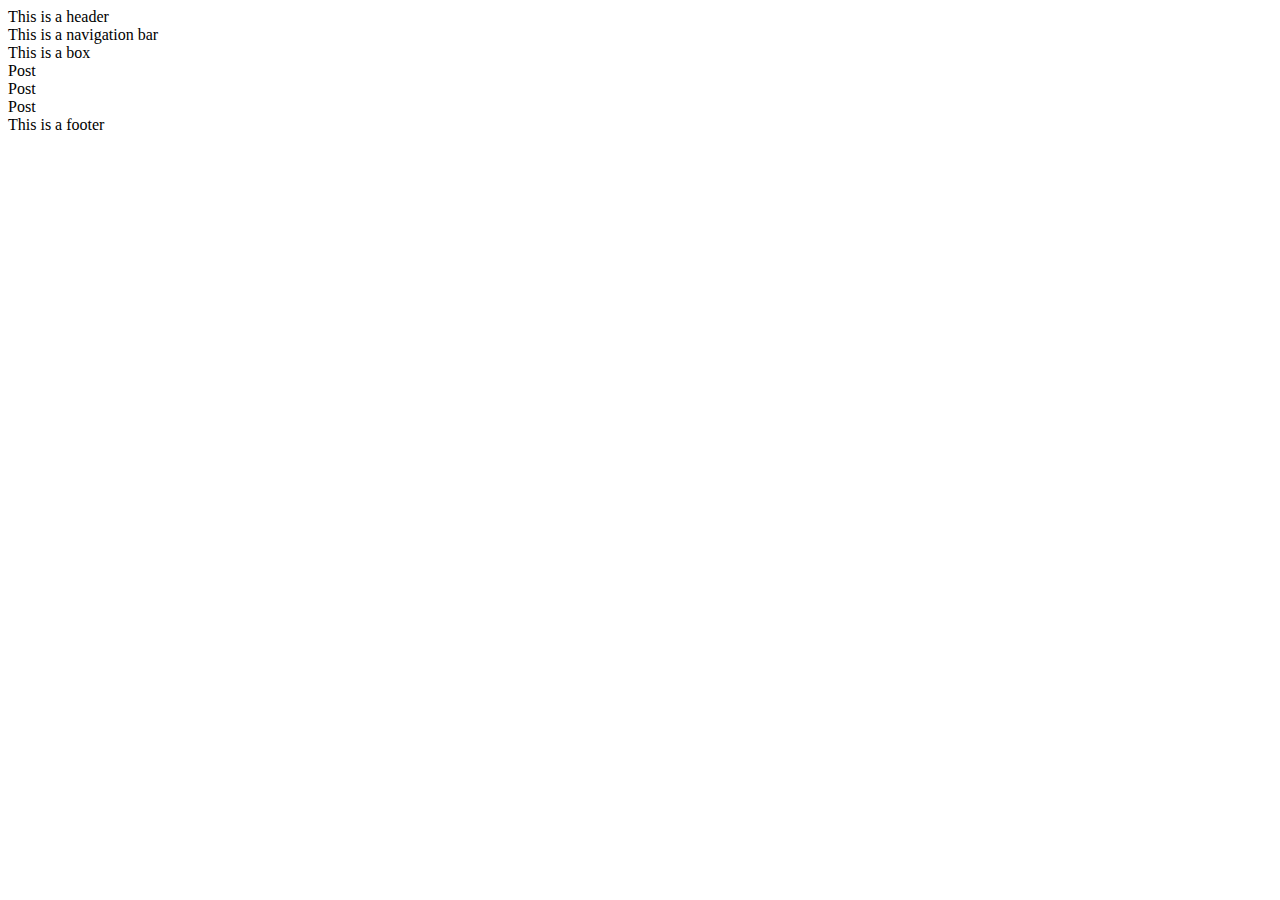
==== index.html @ 7a734e62 "Add files via upload" ====
<body>
  <div id= "header"> This is a header </div>
   <div id= "sidebar"> This is a navigation bar </div>
  <div id= "content">
    <a>This is a box</a>
    <div class="post"> Post </div>
    <div class="post"> Post </div>
    <div class="post"> Post </div>
  </div>
  <div id= "footer"> This is a footer </div> 
 
</body>
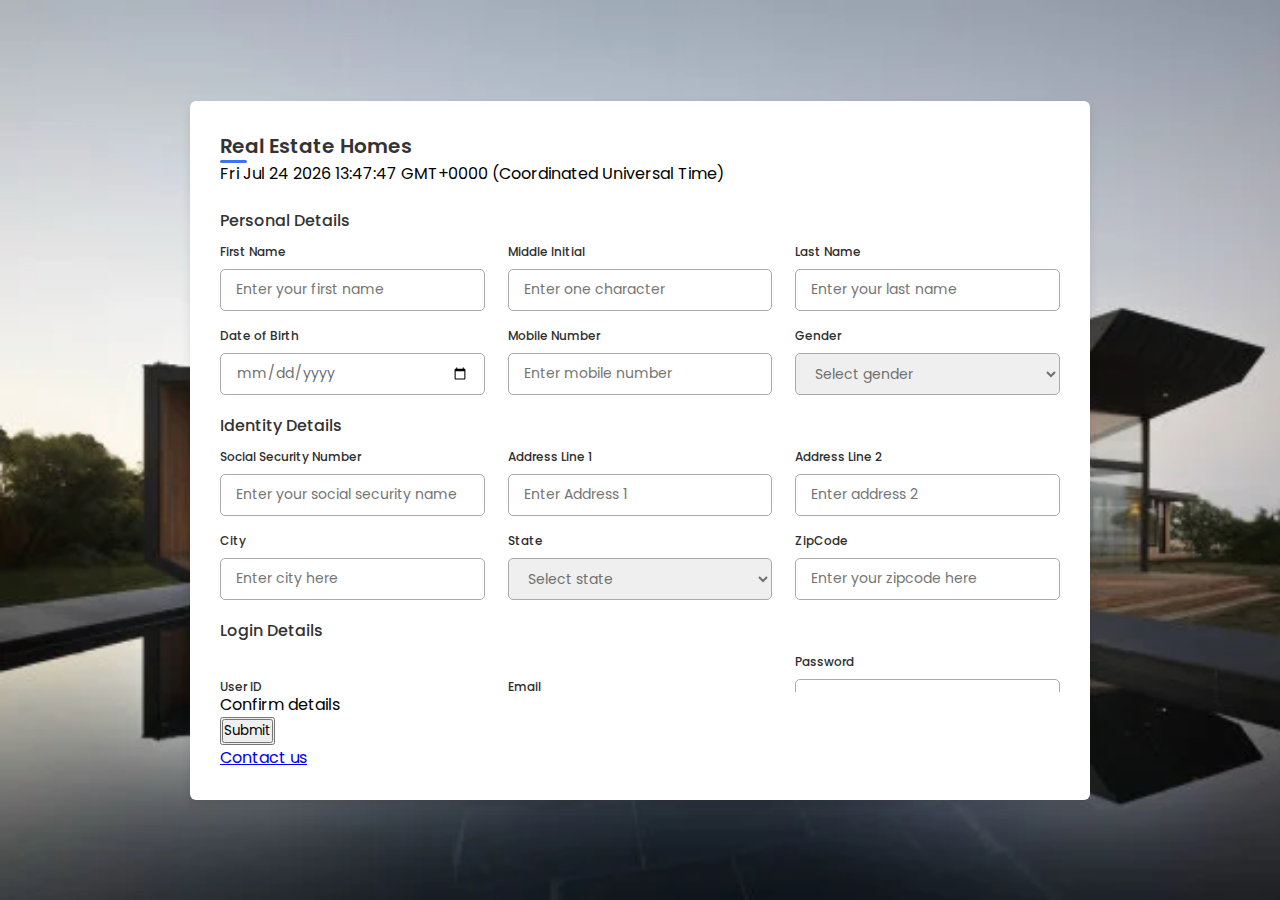
==== commit 46e2c291: "Add files via upload" ====
--- a/index.html
+++ b/index.html
@@ -1,12 +1,378 @@
-<body>
-  <div id= "header"> This is a header </div>
-   <div id= "sidebar"> This is a navigation bar </div>
-  <div id= "content">
-    <a>This is a box</a>
-    <div class="post"> Post </div>
-    <div class="post"> Post </div>
-    <div class="post"> Post </div>
-  </div>
-  <div id= "footer"> This is a footer </div> 
- 
-</body>
+<!DOCTYPE html>
+<html lang="en">
+<head>
+    <meta charset="UTF-8">
+    <meta http-equiv="X-UA-Compatible" content="IE=edge">
+    <meta name="viewport" content="width=device-width, initial-scale=1.0">
+    
+    <link rel="stylesheet" href="style.css">
+    <link rel="stylesheet" href="https://unicons.iconscout.com/release/v4.0.0/css/line.css">
+    <script src="script.js"></script>
+    
+    
+
+    <title>Real Estate Company</title>
+</head>
+<body>
+    <div class="container">
+        <header>Real Estate Homes
+        </header>
+        <div id="current_date"></p>
+            <script>
+            document.getElementById("current_date").innerHTML = Date();
+            </script>
+            <script>  
+                function verifyPassword() {  
+                  var pw = document.getElementById("pswd").value;  
+                  //check empty password field  
+                  if(pw == "") {  
+                     document.getElementById("message").innerHTML = "**Fill the password please!";  
+                     return false;  
+                  }  
+                   
+                 //minimum password length validation  
+                  if(pw.length < 8) {  
+                     document.getElementById("message").innerHTML = "**Password length must be atleast 8 characters";  
+                     return false;  
+                  }  
+                  
+                //maximum length of password validation  
+                  if(pw.length > 20) {  
+                     document.getElementById("message").innerHTML = "**Password length must not exceed 15 characters";  
+                     return false;  
+                  } else {  
+                     alert("Password is correct");  
+                  }  
+                }  
+                
+            </script> 
+            <script>
+                function matchPassword() {  
+                    var pw1 = document.getElementById("pswd1");  
+                    var pw2 = document.getElementById("pswd2");  
+                    if(pw1 != pw2)  
+                    {   
+                    alert("Passwords did not match");  
+                    } else {  
+                    alert("Password created successfully");  
+                    }  
+                }  
+            </script>
+            <script>
+                    function getVals(){
+                // Get slider values
+                let parent = this.parentNode;
+                let slides = parent.getElementsByTagName("input");
+                let slide1 = parseFloat( slides[0].value );
+                let slide2 = parseFloat( slides[1].value );
+                // Neither slider will clip the other, so make sure we determine which is larger
+                if( slide1 > slide2 ){ let tmp = slide2; slide2 = slide1; slide1 = tmp; }
+
+                let displayElement = parent.getElementsByClassName("rangeValues")[0];
+                //innerHTML property allows Javascript code to manipulate a website being displayed
+                    displayElement.innerHTML = "$" + slide1 + " - $" + slide2;
+                }
+
+                window.onload = function(){
+                // Initialize Sliders
+                let sliderSections = document.getElementsByClassName("range-slider");
+                    for( let x = 0; x < sliderSections.length; x++ ){
+                    let sliders = sliderSections[x].getElementsByTagName("input");
+                    for( let y = 0; y < sliders.length; y++ ){
+                        if( sliders[y].type ==="range" ){
+                    //oninput attribute fires when the value of an <input> element is changed
+                        sliders[y].oninput = getVals;
+                        // Manually trigger event first time to display values
+                        sliders[y].oninput();
+                        }
+                    }
+                    }
+                }
+            </script>
+            <script>
+                function validation(){
+                    var formValue = document.getElementById("form first").value;
+                    confirm_details.innerHTML = formValue;
+
+                }
+                
+        
+            </script>
+            <script>
+                function confirmStage() {
+                var firstName = document.forms.RegForm.firstName.value;
+                var MiddleInitial = document.forms.RegForm.MiddleInitial.value;
+                var lastName = document.forms.RegForm.lastName.value;
+                var DOB = document.forms.RegForm.DOB.value;
+                var mobile = document.forms.RegForm.no.value;
+                var gender = document.forms.RegForm.gender.value;
+                var secno = document.forms.RegForm.secno.value;
+                var add1 = document.forms.RegForm.add1.value;
+                var add2 = document.forms.RegForm.add2.value;
+                var city = document.forms.RegForm.city.value;
+                var state = document.forms.RegForm.state.value;
+                var zip = document.forms.RegForm.zip.value;
+                var user = document.forms.RegForm.user.value;
+                var email = document.forms.RegForm.email.value;
+                var password = document.forms.RegForm.password.value;
+                var yes = document.forms.RegForm.yes.value;
+                var no = document.forms.RegForm.no.value;
+                var text = document.forms.RegForm.text.value;
+                var pool = document.forms.RegForm.pool.value;
+                var garage = document.forms.RegForm.garage.value;
+                var openFloor = document.forms.RegForm.openFloor.value;
+                var office = document.forms.RegForm.office.value;
+                var basement = document.forms.RegForm.basement.value;
+                var minpricerange = document.forms.RegForm.min.value;
+                var maxpricerange = document.forms.RegForm.max.value;
+
+                
+
+                }
+                
+            </script>
+            
+        <form action="#" name="RegForm"  method="post">
+            <div class="form first">
+                <div class="details personal">
+                    <span class="title">Personal Details</span>
+
+                    <div class="fields">
+                        <div class="input-field">
+                            <label>First Name</label>
+                            <input type="text" name="firstName" placeholder="Enter your first name" maxlength="30" required>
+                        </div>
+
+                        <div class="input-field">
+                            <label>Middle Initial</label>
+                            <input type="text" name = "MiddleInit" placeholder="Enter one character" maxlength="1" pattern="[a-zA-Z]*">
+                            
+                        </div>
+
+                        <div class="input-field">
+                            <label>Last Name</label>
+                            <input type="text" name = "lastName" placeholder="Enter your last name"  maxlength="30" required>
+                        </div>
+
+                        <div class="input-field">
+                            <label>Date of Birth</label>
+                            <input type="date"  name="DOB" placeholder="Enter birth date" required>
+                        </div>
+
+                        <div class="input-field">
+                            <label>Mobile Number</label>
+                            <input type="text" name="no" placeholder="Enter mobile number" maxlength="10" required>
+                        </div>
+
+                        <div class="input-field" name="gender">
+                            <label>Gender</label>
+                            <select required>
+                                <option disabled selected>Select gender</option>
+                                <option>Male</option>
+                                <option>Female</option>
+                                <option>Others</option>
+                            </select>
+                        </div>
+                    </div>
+                </div>
+
+                <div class="details ID">
+                    <span class="title">Identity Details</span>
+
+                    <div class="fields">
+                        <div class="input-field">
+                            <label>Social Security Number</label>
+                            <input type="text" name="secno" placeholder="Enter your social security name" minlength="9" maxlength="9" required>
+                        </div>
+
+                        <div class="input-field">
+                            <label>Address Line 1</label>
+                            <input type="text" name="add1" placeholder="Enter Address 1" minlength="2" maxlength="30" required>
+                        </div>
+
+                        <div class="input-field">
+                            <label>Address Line 2</label>
+                            <input type="text" name="add2" placeholder="Enter address 2" minlength="2" maxlength="30" required>
+                        </div>
+
+                        <div class="input-field">
+                            <label>City</label>
+                            <input type="text" name="city" placeholder="Enter city here" minlength="2" maxlength="30" required>
+                        </div>
+
+                        <div class="input-field" name="state">
+                            <label>State</label>
+                            <select required>
+                                <option disabled selected>Select state</option>
+                                <option value="AL">Alabama</option>
+                                <option value="AK">Alaska</option>
+                                <option value="AZ">Arizona</option>
+                                <option value="AR">Arkansas</option>
+                                <option value="CA">California</option>
+                                <option value="CO">Colorado</option>
+                                <option value="CT">Connecticut</option>
+                                <option value="DE">Delaware</option>
+                                <option value="DC">Dist of Columbia</option>
+                                <option value="FL">Florida</option>
+                                <option value="GA">Georgia</option>
+                                <option value="HI">Hawaii</option>
+                                <option value="ID">Idaho</option>
+                                <option value="IL">Illinois</option>
+                                <option value="IN">Indiana</option>
+                                <option value="IA">Iowa</option>
+                                <option value="KS">Kansas</option>
+                                <option value="KY">Kentucky</option>
+                                <option value="LA">Louisiana</option>
+                                <option value="ME">Maine</option>
+                                <option value="MD">Maryland</option>
+                                <option value="MA">Massachusetts</option>
+                                <option value="MI">Michigan</option>
+                                <option value="MN">Minnesota</option>
+                                <option value="MS">Mississippi</option>
+                                <option value="MO">Missouri</option>
+                                <option value="MT">Montana</option>
+                                <option value="NE">Nebraska</option>
+                                <option value="NV">Nevada</option>
+                                <option value="NH">New Hampshire</option>
+                                <option value="NJ">New Jersey</option>
+                                <option value="NM">New Mexico</option>
+                                <option value="NY">New York</option>
+                                <option value="NC">North Carolina</option>
+                                <option value="ND">North Dakota</option>
+                                <option value="OH">Ohio</option>
+                                <option value="OK">Oklahoma</option>
+                                <option value="OR">Oregon</option>
+                                <option value="PA">Pennsylvania</option>
+                                <option value="PR">Puerto Rico</option>
+                                <option value="RI">Rhode Island</option>
+                                <option value="SC">South Carolina</option>
+                                <option value="SD">South Dakota</option>
+                                <option value="TN">Tennessee</option>
+                                <option value="TX">Texas</option>
+                                <option value="UT">Utah</option>
+                                <option value="VT">Vermont</option>
+                                <option value="VA">Virginia</option>
+                                <option value="WA">Washington</option>
+                                <option value="DC">Washington DC</option>
+                                <option value="WV">West Virginia</option>
+                                <option value="WI">Wisconsin</option>
+                                <option value="WY">Wyoming</option>
+                                
+                            </select>
+                        </div>
+
+                        <div class="input-field" >
+                            <label>ZipCode</label>
+                            <input type="text" name="zip" placeholder="Enter your zipcode here" minlength="5" maxlength="5" required>
+                        </div>
+                    </div>
+                </div>
+                <div class="Details Login">
+                    <span class="title">Login Details</span>
+                    <div class="fields">
+                        <div class="input-field">
+                            <label>User ID</label>
+                            <input type="text" name="user" placeholder="Enter your desired user name" pattern="^[A-Za-z_-][A-Za-z0-9_-]*$" minlength="5" maxlength="20" pattern="(.|\s)*\S(.|\s)*" required>
+                        </div>
+                        <div class="input-field">
+                            <label>Email</label>
+                            <input type="email" name="email" placeholder="Enter your email" required>
+                        </div>
+    
+                        <div class="input-field" id="pswd" name="pswd1">
+                            <label>Password</label>
+                            <input type="password" name= "password1" placeholder="Enter your Password"  required>
+                            <span id = "message" style="color:red"> </span> <br><br>  
+                        </div>
+    
+                        <div class="input-field" name="pswd2">
+                            <label>Re-enter Password</label>
+                            <input type="password" name= "password2" placeholder="Confirm your password" required>
+                            <span id = "message" style="color:red"> </span> <br><br>  
+                        </div>
+
+                    </div>
+                </div> 
+                <div class="questionnaire">
+                    <span class="title">Additional Information</span>
+                    <div class="input-field">
+                        <p>Have you ever owned property before:</p>
+                        <label>
+                            <input type="radio" name= "yes" class="text" id="yes" name="ownership" value="yes">Yes</label><br>
+                        <label>
+                            <input type="radio" name="no" class="text" id="no" name="ownership" value="no">No</label><br>
+                        <label>
+                        <input type="radio" class="text" name="other" id="other" name="ownership" value="other"> Joint Ownership</label><br>
+                        <br>
+
+                        <p> Check your preferences: </p>
+                        <label>
+                            <input type="checkbox" name="pool" class="text" id="amenities" name="pool" value="Outdoor pool">Outdoor pool
+                        </label><br>
+                        <label>
+                            <input type="checkbox" name="garage" class="text" id="amenities" name="garage" value="garage">Garage
+                        </label><br>
+                        <label>
+                            <input type="checkbox" name="openFloor" class="text" id="amenities" value="Open Floor Planning">Open Floor Planning
+                        </label><br>
+                        <label>
+                            <input type="checkbox" class="text" name="office"id="amenities" value="Office">Office
+                        </label><br>
+                        <label>
+                            <input type="checkbox" class="text" name="basement" id="amenities" value="Basement">Basement
+                        </label><br><br>
+                        <br>
+                            
+                        <label>Tell us something:
+                        </label><br>
+                        <textarea id="opinions" class="text" name="w3review" rows="10" cols="50"></textarea>
+
+                    </div>
+                    
+                </div>
+                <br><br>
+                <div class="pricerange">
+                    <div class="input-field">
+
+                        <p>Desired Price Range for your home: </p>
+                      
+                        <div class="range-slider" name="pricerange">
+                          <span class="rangeValues"></span>
+                          <input value="1000" name="min" min="1000" max="50000" step="500" type="range">
+                          <input value="50000" name="max" min="1000" max="50000" step="500" type="range">
+                        </div>
+                      
+                    </div>
+                </div>
+                <br><br>
+
+                <div class="button">
+                    <button type="reset" value="submit">Reset</button>  
+                    <button value="submit" id="submitBtn" onclick="validation()">
+                        <span class="btnText">Submit</span>
+                        <i class="uil uil-navigator"></i>
+                    </button>  
+        
+                </div>
+
+            </div>
+
+        </form>
+        <div>
+            <p> Confirm details <span id = "confirm_details"></span> </p>
+            <button value="final Submit">
+                <a href="final.html">
+                    <input type="submit"/>
+                  </a>
+    
+            </button>
+        </div>
+ 
+       
+        <footer>
+            
+            <a href="https://www.amazon.com/ap/signin?clientContext=133-1878831-0759242&openid.pape.max_auth_age=900&openid.return_to=https%3A%2F%2Fwww.amazon.com%2Fa%2Fcode&openid.identity=http%3A%2F%2Fspecs.openid.net%2Fauth%2F2.0%2Fidentifier_select&openid.assoc_handle=amzn_chimera_code_based_linking&openid.mode=checkid_setup&marketPlaceId=ATVPDKIKX0DER&language=en_US&openid.claimed_id=http%3A%2F%2Fspecs.openid.net%2Fauth%2F2.0%2Fidentifier_select&pageId=amzn_chimera_code_based_linking&openid.ns=http%3A%2F%2Fspecs.openid.net%2Fauth%2F2.0">Contact us</a>
+        </footer>
+    </div>
+</body>
+</html>--- a/style.css
+++ b/style.css
@@ -0,0 +1,237 @@
+/* ===== Google Font Import - Poppins ===== */
+@import url('https://fonts.googleapis.com/css2?family=Poppins:wght@200;300;400;500;600&display=swap');
+*{
+    margin: 0;
+    padding: 0;
+    box-sizing: border-box;
+    font-family: 'Poppins', sans-serif;
+}
+body{
+    min-height: 100vh;
+    display: flex;
+    align-items: center;
+    justify-content: center;
+    background-image:url('house.jpeg');
+    background-attachment:fixed;
+    background-repeat: no-repeat;
+    background-size: cover;
+}
+.container{
+    position: relative;
+    max-width: 900px;
+    width: 100%;
+    border-radius: 6px;
+    padding: 30px;
+    margin: 0 15px;
+    background-color: #fff;
+    box-shadow: 0 5px 10px rgba(0,0,0,0.1);
+}
+.container header{
+    position: relative;
+    font-size: 20px;
+    font-weight: 600;
+    color: #333;
+
+}
+.container header::before{
+    content: "";
+    position: absolute;
+    left: 0;
+    bottom: -2px;
+    height: 3px;
+    width: 27px;
+    border-radius: 8px;
+    background-color: #4070f4;
+}
+.container form{
+    position: relative;
+    margin-top: 16px;
+    min-height: 490px;
+    background-color: #fff;
+    overflow: hidden;
+}
+.container form .form{
+    position: absolute;
+    background-color: #fff;
+    transition: 0.3s ease;
+}
+.container form .form.second{
+    opacity: 0;
+    pointer-events: none;
+    transform: translateX(100%);
+}
+form.secActive .form.second{
+    opacity: 1;
+    pointer-events: auto;
+    transform: translateX(0);
+}
+form.secActive .form.first{
+    opacity: 0;
+    pointer-events: none;
+    transform: translateX(-100%);
+}
+.container form .title{
+    display: block;
+    margin-bottom: 8px;
+    font-size: 16px;
+    font-weight: 500;
+    margin: 6px 0;
+    color: #333;
+}
+.container form .fields{
+    display: flex;
+    align-items: center;
+    justify-content: space-between;
+    flex-wrap: wrap;
+}
+form .fields .input-field{
+    display: flex;
+    width: calc(100% / 3 - 15px);
+    flex-direction: column;
+    margin: 4px 0;
+}
+.input-field label{
+    font-size: 12px;
+    font-weight: 500;
+    color: #2e2e2e;
+}
+.input-field input, select{
+    outline: none;
+    font-size: 14px;
+    font-weight: 400;
+    color: #333;
+    border-radius: 5px;
+    border: 1px solid #aaa;
+    padding: 0 15px;
+    height: 42px;
+    margin: 8px 0;
+}
+.input-field input :focus,
+.input-field select:focus{
+    box-shadow: 0 3px 6px rgba(0,0,0,0.13);
+}
+.input-field select,
+.input-field input[type="date"]{
+    color: #707070;
+}
+.input-field input[type="date"]:valid{
+    color: #333;
+}
+.container form button, .backBtn{
+    display: flex;
+    align-items: center;
+    justify-content: center;
+    height: 45px;
+    max-width: 200px;
+    width: 100%;
+    border: none;
+    outline: none;
+    color: #fff;
+    border-radius: 5px;
+    margin: 25px 0;
+    background-color: #4070f4;
+    transition: all 0.3s linear;
+    cursor: pointer;
+}
+.container form .btnText{
+    font-size: 14px;
+    font-weight: 400;
+}
+form button:hover{
+    background-color: #265df2;
+}
+form button i,
+form .backBtn i{
+    margin: 0 6px;
+}
+form .backBtn i{
+    transform: rotate(180deg);
+}
+form .buttons{
+    display: flex;
+    align-items: center;
+}
+form .buttons button , .backBtn{
+    margin-right: 14px;
+}
+
+@media (max-width: 750px) {
+    .container form{
+        overflow-y: scroll;
+    }
+    .container form::-webkit-scrollbar{
+       display: none;
+    }
+    form .fields .input-field{
+        width: calc(100% / 2 - 15px);
+    }
+}
+
+@media (max-width: 550px) {
+    form .fields .input-field{
+        width: 100%;
+    }
+}
+
+
+.slider{
+padding: 30px; 
+border-radius: 3px;
+left:50%;
+position: center;
+
+transform: translate(-50%, -50%);
+background-color: rgb(255, 255, 255);
+}
+
+.range-slider {
+width: 300px;
+text-align: center;
+position: relative;
+padding-bottom: 20px;
+}
+
+.range-slider .rangeValues {
+display: block;
+box-shadow: 0 0 20px rgba(0,139,253,0.25);
+padding: 20px;
+font-size: 22px;
+margin-bottom: 35px;
+}
+
+input[type=range] {
+-webkit-appearance: none;
+border: 1px solid white;
+width: 300px;
+position: absolute;
+left: 0;
+}
+
+input[type=range]::-webkit-slider-runnable-track {
+width: 300px;
+height: 5px;
+background: #ddd;
+border: none;
+border-radius: 3px;
+}
+
+input[type=range]::-webkit-slider-thumb {
+-webkit-appearance: none;
+border: none;
+height: 18px;
+width: 18px;
+border-radius: 50%;
+background: #0273a0;
+margin-top: -6px;
+cursor: pointer;
+position: relative;
+z-index: 1;
+}
+
+input[type=range]:focus {
+outline: none;
+}
+
+input[type=range]:focus::-webkit-slider-runnable-track {
+background: #ccc;
+}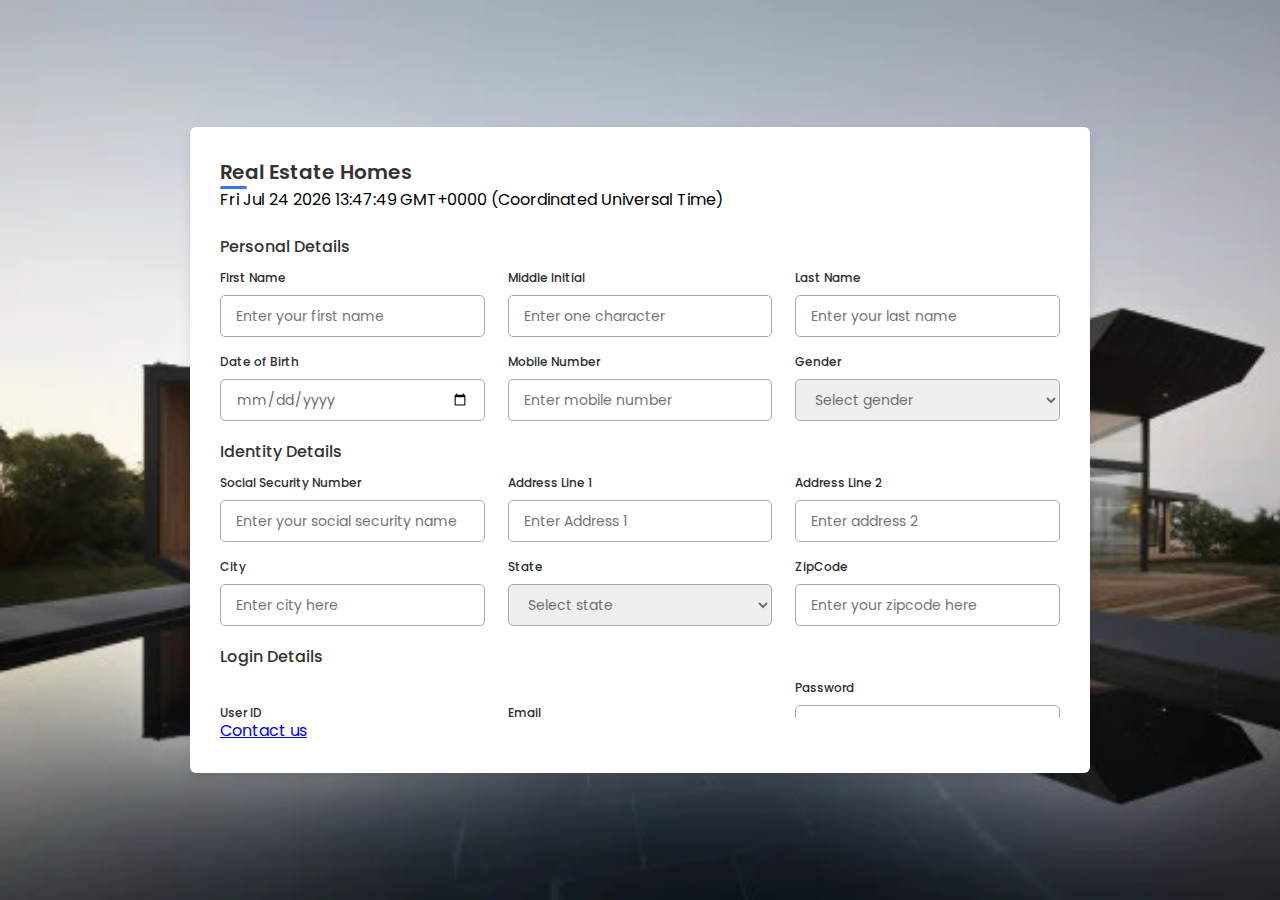
==== commit c968f181: "new updated work" ====
--- a/index.html
+++ b/index.html
@@ -1,378 +1,411 @@
-<!DOCTYPE html>
-<html lang="en">
-<head>
-    <meta charset="UTF-8">
-    <meta http-equiv="X-UA-Compatible" content="IE=edge">
-    <meta name="viewport" content="width=device-width, initial-scale=1.0">
-    
-    <link rel="stylesheet" href="style.css">
-    <link rel="stylesheet" href="https://unicons.iconscout.com/release/v4.0.0/css/line.css">
-    <script src="script.js"></script>
-    
-    
-
-    <title>Real Estate Company</title>
-</head>
-<body>
-    <div class="container">
-        <header>Real Estate Homes
-        </header>
-        <div id="current_date"></p>
-            <script>
-            document.getElementById("current_date").innerHTML = Date();
-            </script>
-            <script>  
-                function verifyPassword() {  
-                  var pw = document.getElementById("pswd").value;  
-                  //check empty password field  
-                  if(pw == "") {  
-                     document.getElementById("message").innerHTML = "**Fill the password please!";  
-                     return false;  
-                  }  
-                   
-                 //minimum password length validation  
-                  if(pw.length < 8) {  
-                     document.getElementById("message").innerHTML = "**Password length must be atleast 8 characters";  
-                     return false;  
-                  }  
-                  
-                //maximum length of password validation  
-                  if(pw.length > 20) {  
-                     document.getElementById("message").innerHTML = "**Password length must not exceed 15 characters";  
-                     return false;  
-                  } else {  
-                     alert("Password is correct");  
-                  }  
-                }  
-                
-            </script> 
-            <script>
-                function matchPassword() {  
-                    var pw1 = document.getElementById("pswd1");  
-                    var pw2 = document.getElementById("pswd2");  
-                    if(pw1 != pw2)  
-                    {   
-                    alert("Passwords did not match");  
-                    } else {  
-                    alert("Password created successfully");  
-                    }  
-                }  
-            </script>
-            <script>
-                    function getVals(){
-                // Get slider values
-                let parent = this.parentNode;
-                let slides = parent.getElementsByTagName("input");
-                let slide1 = parseFloat( slides[0].value );
-                let slide2 = parseFloat( slides[1].value );
-                // Neither slider will clip the other, so make sure we determine which is larger
-                if( slide1 > slide2 ){ let tmp = slide2; slide2 = slide1; slide1 = tmp; }
-
-                let displayElement = parent.getElementsByClassName("rangeValues")[0];
-                //innerHTML property allows Javascript code to manipulate a website being displayed
-                    displayElement.innerHTML = "$" + slide1 + " - $" + slide2;
-                }
-
-                window.onload = function(){
-                // Initialize Sliders
-                let sliderSections = document.getElementsByClassName("range-slider");
-                    for( let x = 0; x < sliderSections.length; x++ ){
-                    let sliders = sliderSections[x].getElementsByTagName("input");
-                    for( let y = 0; y < sliders.length; y++ ){
-                        if( sliders[y].type ==="range" ){
-                    //oninput attribute fires when the value of an <input> element is changed
-                        sliders[y].oninput = getVals;
-                        // Manually trigger event first time to display values
-                        sliders[y].oninput();
-                        }
-                    }
-                    }
-                }
-            </script>
-            <script>
-                function validation(){
-                    var formValue = document.getElementById("form first").value;
-                    confirm_details.innerHTML = formValue;
-
-                }
-                
-        
-            </script>
-            <script>
-                function confirmStage() {
-                var firstName = document.forms.RegForm.firstName.value;
-                var MiddleInitial = document.forms.RegForm.MiddleInitial.value;
-                var lastName = document.forms.RegForm.lastName.value;
-                var DOB = document.forms.RegForm.DOB.value;
-                var mobile = document.forms.RegForm.no.value;
-                var gender = document.forms.RegForm.gender.value;
-                var secno = document.forms.RegForm.secno.value;
-                var add1 = document.forms.RegForm.add1.value;
-                var add2 = document.forms.RegForm.add2.value;
-                var city = document.forms.RegForm.city.value;
-                var state = document.forms.RegForm.state.value;
-                var zip = document.forms.RegForm.zip.value;
-                var user = document.forms.RegForm.user.value;
-                var email = document.forms.RegForm.email.value;
-                var password = document.forms.RegForm.password.value;
-                var yes = document.forms.RegForm.yes.value;
-                var no = document.forms.RegForm.no.value;
-                var text = document.forms.RegForm.text.value;
-                var pool = document.forms.RegForm.pool.value;
-                var garage = document.forms.RegForm.garage.value;
-                var openFloor = document.forms.RegForm.openFloor.value;
-                var office = document.forms.RegForm.office.value;
-                var basement = document.forms.RegForm.basement.value;
-                var minpricerange = document.forms.RegForm.min.value;
-                var maxpricerange = document.forms.RegForm.max.value;
-
-                
-
-                }
-                
-            </script>
-            
-        <form action="#" name="RegForm"  method="post">
-            <div class="form first">
-                <div class="details personal">
-                    <span class="title">Personal Details</span>
-
-                    <div class="fields">
-                        <div class="input-field">
-                            <label>First Name</label>
-                            <input type="text" name="firstName" placeholder="Enter your first name" maxlength="30" required>
-                        </div>
-
-                        <div class="input-field">
-                            <label>Middle Initial</label>
-                            <input type="text" name = "MiddleInit" placeholder="Enter one character" maxlength="1" pattern="[a-zA-Z]*">
-                            
-                        </div>
-
-                        <div class="input-field">
-                            <label>Last Name</label>
-                            <input type="text" name = "lastName" placeholder="Enter your last name"  maxlength="30" required>
-                        </div>
-
-                        <div class="input-field">
-                            <label>Date of Birth</label>
-                            <input type="date"  name="DOB" placeholder="Enter birth date" required>
-                        </div>
-
-                        <div class="input-field">
-                            <label>Mobile Number</label>
-                            <input type="text" name="no" placeholder="Enter mobile number" maxlength="10" required>
-                        </div>
-
-                        <div class="input-field" name="gender">
-                            <label>Gender</label>
-                            <select required>
-                                <option disabled selected>Select gender</option>
-                                <option>Male</option>
-                                <option>Female</option>
-                                <option>Others</option>
-                            </select>
-                        </div>
-                    </div>
-                </div>
-
-                <div class="details ID">
-                    <span class="title">Identity Details</span>
-
-                    <div class="fields">
-                        <div class="input-field">
-                            <label>Social Security Number</label>
-                            <input type="text" name="secno" placeholder="Enter your social security name" minlength="9" maxlength="9" required>
-                        </div>
-
-                        <div class="input-field">
-                            <label>Address Line 1</label>
-                            <input type="text" name="add1" placeholder="Enter Address 1" minlength="2" maxlength="30" required>
-                        </div>
-
-                        <div class="input-field">
-                            <label>Address Line 2</label>
-                            <input type="text" name="add2" placeholder="Enter address 2" minlength="2" maxlength="30" required>
-                        </div>
-
-                        <div class="input-field">
-                            <label>City</label>
-                            <input type="text" name="city" placeholder="Enter city here" minlength="2" maxlength="30" required>
-                        </div>
-
-                        <div class="input-field" name="state">
-                            <label>State</label>
-                            <select required>
-                                <option disabled selected>Select state</option>
-                                <option value="AL">Alabama</option>
-                                <option value="AK">Alaska</option>
-                                <option value="AZ">Arizona</option>
-                                <option value="AR">Arkansas</option>
-                                <option value="CA">California</option>
-                                <option value="CO">Colorado</option>
-                                <option value="CT">Connecticut</option>
-                                <option value="DE">Delaware</option>
-                                <option value="DC">Dist of Columbia</option>
-                                <option value="FL">Florida</option>
-                                <option value="GA">Georgia</option>
-                                <option value="HI">Hawaii</option>
-                                <option value="ID">Idaho</option>
-                                <option value="IL">Illinois</option>
-                                <option value="IN">Indiana</option>
-                                <option value="IA">Iowa</option>
-                                <option value="KS">Kansas</option>
-                                <option value="KY">Kentucky</option>
-                                <option value="LA">Louisiana</option>
-                                <option value="ME">Maine</option>
-                                <option value="MD">Maryland</option>
-                                <option value="MA">Massachusetts</option>
-                                <option value="MI">Michigan</option>
-                                <option value="MN">Minnesota</option>
-                                <option value="MS">Mississippi</option>
-                                <option value="MO">Missouri</option>
-                                <option value="MT">Montana</option>
-                                <option value="NE">Nebraska</option>
-                                <option value="NV">Nevada</option>
-                                <option value="NH">New Hampshire</option>
-                                <option value="NJ">New Jersey</option>
-                                <option value="NM">New Mexico</option>
-                                <option value="NY">New York</option>
-                                <option value="NC">North Carolina</option>
-                                <option value="ND">North Dakota</option>
-                                <option value="OH">Ohio</option>
-                                <option value="OK">Oklahoma</option>
-                                <option value="OR">Oregon</option>
-                                <option value="PA">Pennsylvania</option>
-                                <option value="PR">Puerto Rico</option>
-                                <option value="RI">Rhode Island</option>
-                                <option value="SC">South Carolina</option>
-                                <option value="SD">South Dakota</option>
-                                <option value="TN">Tennessee</option>
-                                <option value="TX">Texas</option>
-                                <option value="UT">Utah</option>
-                                <option value="VT">Vermont</option>
-                                <option value="VA">Virginia</option>
-                                <option value="WA">Washington</option>
-                                <option value="DC">Washington DC</option>
-                                <option value="WV">West Virginia</option>
-                                <option value="WI">Wisconsin</option>
-                                <option value="WY">Wyoming</option>
-                                
-                            </select>
-                        </div>
-
-                        <div class="input-field" >
-                            <label>ZipCode</label>
-                            <input type="text" name="zip" placeholder="Enter your zipcode here" minlength="5" maxlength="5" required>
-                        </div>
-                    </div>
-                </div>
-                <div class="Details Login">
-                    <span class="title">Login Details</span>
-                    <div class="fields">
-                        <div class="input-field">
-                            <label>User ID</label>
-                            <input type="text" name="user" placeholder="Enter your desired user name" pattern="^[A-Za-z_-][A-Za-z0-9_-]*$" minlength="5" maxlength="20" pattern="(.|\s)*\S(.|\s)*" required>
-                        </div>
-                        <div class="input-field">
-                            <label>Email</label>
-                            <input type="email" name="email" placeholder="Enter your email" required>
-                        </div>
-    
-                        <div class="input-field" id="pswd" name="pswd1">
-                            <label>Password</label>
-                            <input type="password" name= "password1" placeholder="Enter your Password"  required>
-                            <span id = "message" style="color:red"> </span> <br><br>  
-                        </div>
-    
-                        <div class="input-field" name="pswd2">
-                            <label>Re-enter Password</label>
-                            <input type="password" name= "password2" placeholder="Confirm your password" required>
-                            <span id = "message" style="color:red"> </span> <br><br>  
-                        </div>
-
-                    </div>
-                </div> 
-                <div class="questionnaire">
-                    <span class="title">Additional Information</span>
-                    <div class="input-field">
-                        <p>Have you ever owned property before:</p>
-                        <label>
-                            <input type="radio" name= "yes" class="text" id="yes" name="ownership" value="yes">Yes</label><br>
-                        <label>
-                            <input type="radio" name="no" class="text" id="no" name="ownership" value="no">No</label><br>
-                        <label>
-                        <input type="radio" class="text" name="other" id="other" name="ownership" value="other"> Joint Ownership</label><br>
-                        <br>
-
-                        <p> Check your preferences: </p>
-                        <label>
-                            <input type="checkbox" name="pool" class="text" id="amenities" name="pool" value="Outdoor pool">Outdoor pool
-                        </label><br>
-                        <label>
-                            <input type="checkbox" name="garage" class="text" id="amenities" name="garage" value="garage">Garage
-                        </label><br>
-                        <label>
-                            <input type="checkbox" name="openFloor" class="text" id="amenities" value="Open Floor Planning">Open Floor Planning
-                        </label><br>
-                        <label>
-                            <input type="checkbox" class="text" name="office"id="amenities" value="Office">Office
-                        </label><br>
-                        <label>
-                            <input type="checkbox" class="text" name="basement" id="amenities" value="Basement">Basement
-                        </label><br><br>
-                        <br>
-                            
-                        <label>Tell us something:
-                        </label><br>
-                        <textarea id="opinions" class="text" name="w3review" rows="10" cols="50"></textarea>
-
-                    </div>
-                    
-                </div>
-                <br><br>
-                <div class="pricerange">
-                    <div class="input-field">
-
-                        <p>Desired Price Range for your home: </p>
-                      
-                        <div class="range-slider" name="pricerange">
-                          <span class="rangeValues"></span>
-                          <input value="1000" name="min" min="1000" max="50000" step="500" type="range">
-                          <input value="50000" name="max" min="1000" max="50000" step="500" type="range">
-                        </div>
-                      
-                    </div>
-                </div>
-                <br><br>
-
-                <div class="button">
-                    <button type="reset" value="submit">Reset</button>  
-                    <button value="submit" id="submitBtn" onclick="validation()">
-                        <span class="btnText">Submit</span>
-                        <i class="uil uil-navigator"></i>
-                    </button>  
-        
-                </div>
-
-            </div>
-
-        </form>
-        <div>
-            <p> Confirm details <span id = "confirm_details"></span> </p>
-            <button value="final Submit">
-                <a href="final.html">
-                    <input type="submit"/>
-                  </a>
-    
-            </button>
-        </div>
- 
-       
-        <footer>
-            
-            <a href="https://www.amazon.com/ap/signin?clientContext=133-1878831-0759242&openid.pape.max_auth_age=900&openid.return_to=https%3A%2F%2Fwww.amazon.com%2Fa%2Fcode&openid.identity=http%3A%2F%2Fspecs.openid.net%2Fauth%2F2.0%2Fidentifier_select&openid.assoc_handle=amzn_chimera_code_based_linking&openid.mode=checkid_setup&marketPlaceId=ATVPDKIKX0DER&language=en_US&openid.claimed_id=http%3A%2F%2Fspecs.openid.net%2Fauth%2F2.0%2Fidentifier_select&pageId=amzn_chimera_code_based_linking&openid.ns=http%3A%2F%2Fspecs.openid.net%2Fauth%2F2.0">Contact us</a>
-        </footer>
-    </div>
-</body>
-</html>+<!DOCTYPE html>
+<html lang="en">
+<head>
+ <meta charset="UTF-8">
+ <meta http-equiv="X-UA-Compatible" content="IE=edge">
+ <meta name="viewport" content="width=device-width, initial-scale=1.0">
+ 
+ <link rel="stylesheet" href="style.css">
+ <link rel="stylesheet" href="https://unicons.iconscout.com/release/v4.0.0/css/line.css">
+ <script src="script.js"></script>
+ 
+ 
+
+ <title>Real Estate Company</title>
+</head>
+<body>
+ <div class="container">
+ <header>Real Estate Homes
+ </header>
+ <div id="current_date"></p>
+ <script>
+ document.getElementById("current_date").innerHTML = Date();
+ </script>
+ </div>
+ <script> 
+ function verifyPassword() { 
+ var pw = document.getElementById("pswd").value; 
+ //check empty password field 
+ if(pw == "") { 
+ document.getElementById("message").innerHTML = "**Fill the password please!"; 
+ return false; 
+ } 
+ 
+ //minimum password length validation 
+ if(pw.length < 8) { 
+ document.getElementById("message").innerHTML = "**Password length must be atleast 8 characters"; 
+ return false; 
+ } 
+ 
+ //maximum length of password validation 
+ if(pw.length > 20) { 
+ document.getElementById("message").innerHTML = "**Password length must not exceed 15 characters"; 
+ return false; 
+ } else { 
+ alert("Password is correct"); 
+ } 
+ } 
+ 
+ </script> 
+ <script>
+ function matchPassword() { 
+ var pw1 = document.getElementById("pswd1"); 
+ var pw2 = document.getElementById("pswd2"); 
+ if(pw1 != pw2) 
+ { 
+ alert("Passwords did not match"); 
+ } else { 
+ alert("Password created successfully"); 
+ } 
+ } 
+ </script>
+ <script>
+ function getVals(){
+ // Get slider values
+ let parent = this.parentNode;
+ let slides = parent.getElementsByTagName("input");
+ let slide1 = parseFloat( slides[0].value );
+ let slide2 = parseFloat( slides[1].value );
+ // Neither slider will clip the other, so make sure we determine which is larger
+ if( slide1 > slide2 ){ let tmp = slide2; slide2 = slide1; slide1 = tmp; }
+
+ let displayElement = parent.getElementsByClassName("rangeValues")[0];
+ //innerHTML property allows Javascript code to manipulate a website being displayed
+ displayElement.innerHTML = "$" + slide1 + " - $" + slide2;
+ }
+
+ window.onload = function(){
+ // Initialize Sliders
+ let sliderSections = document.getElementsByClassName("range-slider");
+ for( let x = 0; x < sliderSections.length; x++ ){
+ let sliders = sliderSections[x].getElementsByTagName("input");
+ for( let y = 0; y < sliders.length; y++ ){
+ if( sliders[y].type ==="range" ){
+ //oninput attribute fires when the value of an <input> element is changed
+ sliders[y].oninput = getVals;
+ // Manually trigger event first time to display values
+ sliders[y].oninput();
+ }
+ }
+ }
+ }
+ </script>
+ <script>
+ function validation(){
+ var formValue = document.getElementById("form first").value;
+ confirm_details.innerHTML = formValue;
+
+ }
+ 
+ 
+ </script>
+ <script>
+ function confirmStage() {
+ var firstName = document.forms.RegForm.firstName.value;
+ var MiddleInitial = document.forms.RegForm.MiddleInitial.value;
+ var lastName = document.forms.RegForm.lastName.value;
+ var DOB = document.forms.RegForm.DOB.value;
+ var mobile = document.forms.RegForm.no.value;
+ var gender = document.forms.RegForm.gender.value;
+ var secno = document.forms.RegForm.secno.value;
+ var add1 = document.forms.RegForm.add1.value;
+ var add2 = document.forms.RegForm.add2.value;
+ var city = document.forms.RegForm.city.value;
+ var state = document.forms.RegForm.state.value;
+ var zip = document.forms.RegForm.zip.value;
+ var user = document.forms.RegForm.user.value;
+ var email = document.forms.RegForm.email.value;
+ var password = document.forms.RegForm.password.value;
+ var yes = document.forms.RegForm.yes.value;
+ var no = document.forms.RegForm.no.value;
+ var text = document.forms.RegForm.text.value;
+ var pool = document.forms.RegForm.pool.value;
+ var garage = document.forms.RegForm.garage.value;
+ var openFloor = document.forms.RegForm.openFloor.value;
+ var office = document.forms.RegForm.office.value;
+ var basement = document.forms.RegForm.basement.value;
+ var minpricerange = document.forms.RegForm.min.value;
+ var maxpricerange = document.forms.RegForm.max.value;
+
+ 
+
+ }
+ 
+ </script>
+ <script>
+ function displaydata(){
+
+ var str = "First name: " + document.getElementById( "firstName" ).value + "<br>" +
+ 
+ " Middle name: " + document.getElementById( "middleInit" ).value + "<br>" +
+ 
+ " Last name: " + document.getElementById( "lastName" ).value + "<br>" +
+ " Middle name: " + document.getElementById("dob").value + "<br>" +
+ " Mobile Number: " + document.getElementById( "mobileNo" ).value + "<br>" +
+ 
+ 
+ " Social Security: " + document.getElementById( "secno" ).value + "<br>" +
+
+ 
+ " AddressLine1: " + document.getElementById( "add1" ).value + "<br>" +
+ 
+ " Address Line 2: " + document.getElementById( "add2" ).value + "<br>" +
+
+ 
+ " City: " + document.getElementById( "city" ).value + "<br>" +
+ 
+ " ZipCode:" + document.getElementById( "zip" ).value + "<br>" +
+ 
+ " email: " + document.getElementById( "email" ).value;
+
+ document.write(str);
+
+ 
+ }
+ </script>
+
+
+ 
+ <form action="#" id="my_form" name="RegForm" method="post" onsubmit="displaydata()">
+ <div class="form first">
+ <div class="details personal">
+ <span class="title">Personal Details</span>
+
+ <div class="fields">
+ <div class="input-field">
+ <label>First Name</label>
+ <input type="text" id="firstName" name="firstName" placeholder="Enter your first name" maxlength="30" required>
+ </div>
+
+ <div class="input-field">
+ <label>Middle Initial</label>
+ <input type="text" id = "middleInit" name = "MiddleInit" placeholder="Enter one character" maxlength="1" pattern="[a-zA-Z]*">
+ 
+ </div>
+
+ <div class="input-field">
+ <label>Last Name</label>
+ <input type="text" id = "lastName" name = "lastName" placeholder="Enter your last name" maxlength="30" required>
+ </div>
+
+ <div class="input-field">
+ <label>Date of Birth</label>
+ <input type="date" id="dob" name="DOB" placeholder="Enter birth date" required>
+ </div>
+
+ <div class="input-field">
+ <label>Mobile Number</label>
+ <input type="text" id="mobileNo"name="no" placeholder="Enter mobile number" maxlength="10" required>
+ </div>
+
+ <div class="input-field" name="gender" id="gender">
+ <label>Gender</label>
+ <select required>
+ <option disabled selected>Select gender</option>
+ <option>Male</option>
+ <option>Female</option>
+ <option>Others</option>
+ </select>
+ </div>
+ </div>
+ </div>
+
+ <div class="details ID">
+ <span class="title">Identity Details</span>
+
+ <div class="fields">
+ <div class="input-field">
+ <label>Social Security Number</label>
+ <input type="text" id="secno" name="secno" placeholder="Enter your social security name" minlength="9" maxlength="9" required>
+ </div>
+
+ <div class="input-field">
+ <label>Address Line 1</label>
+ <input type="text" id="add1" name="add1" placeholder="Enter Address 1" minlength="2" maxlength="30" required>
+ </div>
+
+ <div class="input-field">
+ <label>Address Line 2</label>
+ <input type="text" id="add2" name="add2" placeholder="Enter address 2" minlength="2" maxlength="30" required>
+ </div>
+
+ <div class="input-field">
+ <label>City</label>
+ <input type="text" id="city" name="city" placeholder="Enter city here" minlength="2" maxlength="30" required>
+ </div>
+
+ <div class="input-field" id="state" name="state">
+ <label>State</label>
+ <select required>
+ <option disabled selected>Select state</option>
+ <option value="AL">Alabama</option>
+ <option value="AK">Alaska</option>
+ <option value="AZ">Arizona</option>
+ <option value="AR">Arkansas</option>
+ <option value="CA">California</option>
+ <option value="CO">Colorado</option>
+ <option value="CT">Connecticut</option>
+ <option value="DE">Delaware</option>
+ <option value="DC">Dist of Columbia</option>
+ <option value="FL">Florida</option>
+ <option value="GA">Georgia</option>
+ <option value="HI">Hawaii</option>
+ <option value="ID">Idaho</option>
+ <option value="IL">Illinois</option>
+ <option value="IN">Indiana</option>
+ <option value="IA">Iowa</option>
+ <option value="KS">Kansas</option>
+ <option value="KY">Kentucky</option>
+ <option value="LA">Louisiana</option>
+ <option value="ME">Maine</option>
+ <option value="MD">Maryland</option>
+ <option value="MA">Massachusetts</option>
+ <option value="MI">Michigan</option>
+ <option value="MN">Minnesota</option>
+ <option value="MS">Mississippi</option>
+ <option value="MO">Missouri</option>
+ <option value="MT">Montana</option>
+ <option value="NE">Nebraska</option>
+ <option value="NV">Nevada</option>
+ <option value="NH">New Hampshire</option>
+ <option value="NJ">New Jersey</option>
+ <option value="NM">New Mexico</option>
+ <option value="NY">New York</option>
+ <option value="NC">North Carolina</option>
+ <option value="ND">North Dakota</option>
+ <option value="OH">Ohio</option>
+ <option value="OK">Oklahoma</option>
+ <option value="OR">Oregon</option>
+ <option value="PA">Pennsylvania</option>
+ <option value="PR">Puerto Rico</option>
+ <option value="RI">Rhode Island</option>
+ <option value="SC">South Carolina</option>
+ <option value="SD">South Dakota</option>
+ <option value="TN">Tennessee</option>
+ <option value="TX">Texas</option>
+ <option value="UT">Utah</option>
+ <option value="VT">Vermont</option>
+ <option value="VA">Virginia</option>
+ <option value="WA">Washington</option>
+ <option value="DC">Washington DC</option>
+ <option value="WV">West Virginia</option>
+ <option value="WI">Wisconsin</option>
+ <option value="WY">Wyoming</option>
+ 
+ </select>
+ </div>
+
+ <div class="input-field" >
+ <label>ZipCode</label>
+ <input type="text" id="zip" name="zip" placeholder="Enter your zipcode here" minlength="5" maxlength="5" required>
+ </div>
+ </div>
+ </div>
+ <div class="Details Login">
+ <span class="title">Login Details</span>
+ <div class="fields">
+ <div class="input-field">
+ <label>User ID</label>
+ <input type="text" id="userId" name="user" placeholder="Enter your desired user name" pattern="^[A-Za-z_-][A-Za-z0-9_-]*$" minlength="5" maxlength="20" pattern="(.|\s)*\S(.|\s)*" required>
+ </div>
+ <div class="input-field">
+ <label>Email</label>
+ <input type="email" id="email" name="email" placeholder="Enter your email" required>
+ </div>
+ 
+ <div class="input-field" id="pswd" name="pswd1">
+ <label>Password</label>
+ <input type="password" name= "password1" placeholder="Enter your Password" required>
+ <span id = "message" style="color:red"> </span> <br><br> 
+ </div>
+ 
+ <div class="input-field" name="pswd2">
+ <label>Re-enter Password</label>
+ <input type="password" name= "password2" placeholder="Confirm your password" required>
+ <span id = "message" style="color:red"> </span> <br><br> 
+ </div>
+
+ </div>
+ </div> 
+ <div class="questionnaire">
+ <span class="title">Additional Information</span>
+ <div class="input-field">
+ <p>Have you ever owned property before:</p>
+ <label>
+ <input type="radio" name= "yes" class="text" id="yes" name="ownership" value="yes">Yes</label><br>
+ <label>
+ <input type="radio" name="no" class="text" id="no" name="ownership" value="no">No</label><br>
+ <label>
+ <input type="radio" class="text" name="other" id="other" name="ownership" value="other"> Joint Ownership</label><br>
+ <br>
+
+ <p> Check your preferences: </p>
+ <label>
+ <input type="checkbox" name="pool" class="text" id="amenities" name="pool" value="Outdoor pool">Outdoor pool
+ </label><br>
+ <label>
+ <input type="checkbox" name="garage" class="text" id="amenities" name="garage" value="garage">Garage
+ </label><br>
+ <label>
+ <input type="checkbox" name="openFloor" class="text" id="amenities" value="Open Floor Planning">Open Floor Planning
+ </label><br>
+ <label>
+ <input type="checkbox" class="text" name="office"id="amenities" value="Office">Office
+ </label><br>
+ <label>
+ <input type="checkbox" class="text" name="basement" id="amenities" value="Basement">Basement
+ </label><br><br>
+ <br>
+ 
+ <label>Tell us something:
+ </label><br>
+ <textarea id="opinions" class="text" name="w3review" rows="10" cols="50"></textarea>
+
+ </div>
+ 
+ </div>
+ <br><br>
+ <div class="pricerange">
+ <div class="input-field">
+
+ <p>Desired Price Range for your home: </p>
+ 
+ <div class="range-slider" name="pricerange">
+ <span class="rangeValues"></span>
+ <input value="1000" name="min" min="1000" max="50000" step="500" type="range">
+ <input value="50000" name="max" min="1000" max="50000" step="500" type="range">
+ </div>
+ 
+ </div>
+ </div>
+ <br><br>
+
+ <div class="button">
+ <button type="reset" value="submit">Reset</button> 
+ <button type="submit" value="submit" onclick="show()">Submit
+ 
+ <i class="uil uil-navigator"></i>
+ </button> 
+ 
+ </div>
+ 
+
+ <div class="confirmation">
+ <div class="button">
+ <p>Details confirmed?</p>
+ <button type="button" onclick="location.href='final.html'">yes, submit</button> 
+ 
+ </div>
+
+ </div>
+
+ </div>
+
+ </form>
+ <footer>
+ 
+ <a href="https://www.amazon.com/ap/signin?clientContext=133-1878831-0759242&openid.pape.max_auth_age=900&openid.return_to=https%3A%2F%2Fwww.amazon.com%2Fa%2Fcode&openid.identity=http%3A%2F%2Fspecs.openid.net%2Fauth%2F2.0%2Fidentifier_select&openid.assoc_handle=amzn_chimera_code_based_linking&openid.mode=checkid_setup&marketPlaceId=ATVPDKIKX0DER&language=en_US&openid.claimed_id=http%3A%2F%2Fspecs.openid.net%2Fauth%2F2.0%2Fidentifier_select&pageId=amzn_chimera_code_based_linking&openid.ns=http%3A%2F%2Fspecs.openid.net%2Fauth%2F2.0">Contact us</a>
+ </footer>
+ </div>
+</body>
+</html>
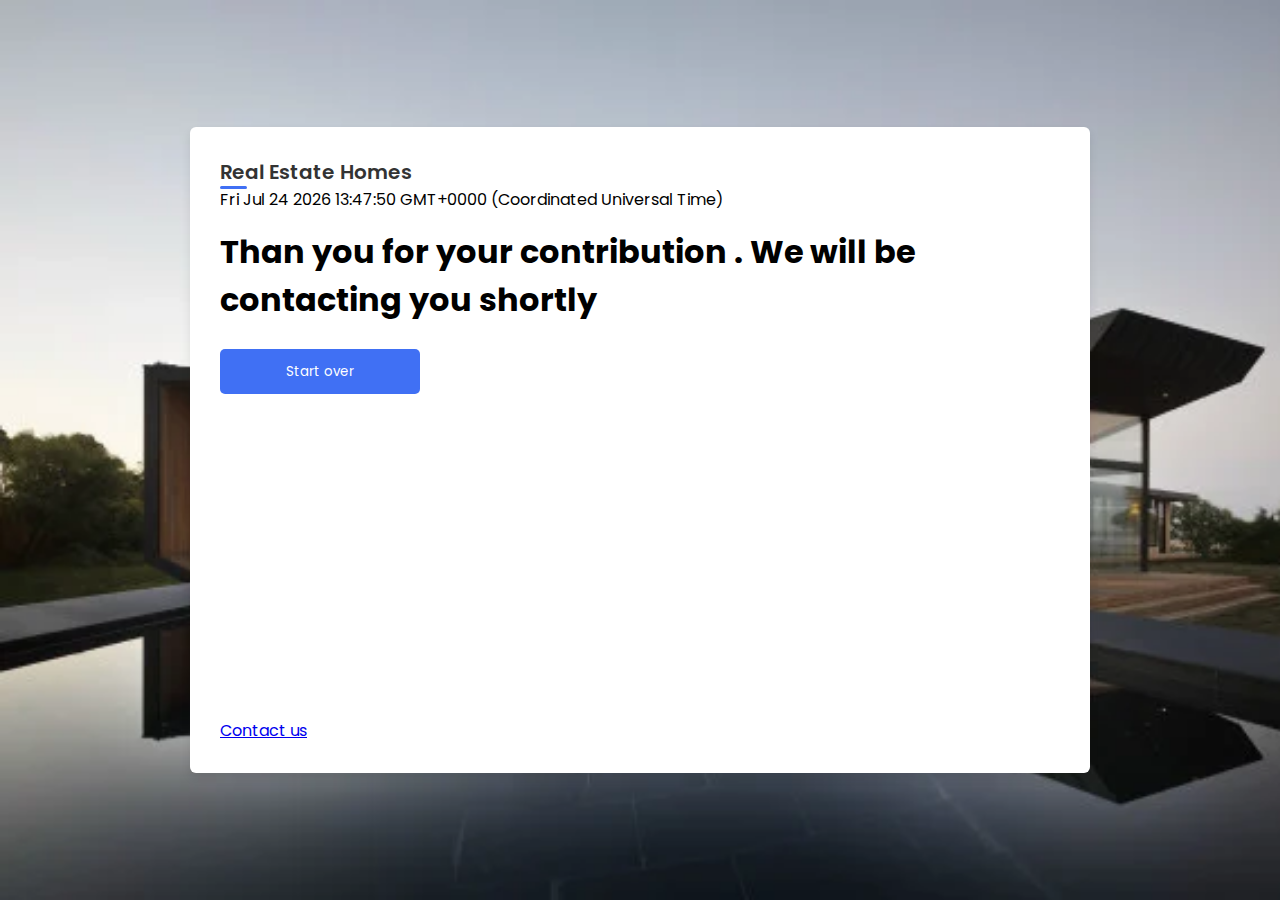
==== commit 7d07f2c6: "updated" ====
--- a/index.html
+++ b/index.html
@@ -1,411 +1,56 @@
 <!DOCTYPE html>
 <html lang="en">
 <head>
- <meta charset="UTF-8">
- <meta http-equiv="X-UA-Compatible" content="IE=edge">
- <meta name="viewport" content="width=device-width, initial-scale=1.0">
- 
- <link rel="stylesheet" href="style.css">
- <link rel="stylesheet" href="https://unicons.iconscout.com/release/v4.0.0/css/line.css">
- <script src="script.js"></script>
- 
- 
+    <meta charset="UTF-8">
+    <meta http-equiv="X-UA-Compatible" content="IE=edge">
+    <meta name="viewport" content="width=device-width, initial-scale=1.0">
+    
+    <link rel="stylesheet" href="style.css">
+    <link rel="stylesheet" href="https://unicons.iconscout.com/release/v4.0.0/css/line.css">
+    <script src="script.js"></script>
+    
+    
 
- <title>Real Estate Company</title>
+    <title>Real Estate Company</title>
 </head>
 <body>
- <div class="container">
- <header>Real Estate Homes
- </header>
- <div id="current_date"></p>
- <script>
- document.getElementById("current_date").innerHTML = Date();
- </script>
- </div>
- <script> 
- function verifyPassword() { 
- var pw = document.getElementById("pswd").value; 
- //check empty password field 
- if(pw == "") { 
- document.getElementById("message").innerHTML = "**Fill the password please!"; 
- return false; 
- } 
- 
- //minimum password length validation 
- if(pw.length < 8) { 
- document.getElementById("message").innerHTML = "**Password length must be atleast 8 characters"; 
- return false; 
- } 
- 
- //maximum length of password validation 
- if(pw.length > 20) { 
- document.getElementById("message").innerHTML = "**Password length must not exceed 15 characters"; 
- return false; 
- } else { 
- alert("Password is correct"); 
- } 
- } 
- 
- </script> 
- <script>
- function matchPassword() { 
- var pw1 = document.getElementById("pswd1"); 
- var pw2 = document.getElementById("pswd2"); 
- if(pw1 != pw2) 
- { 
- alert("Passwords did not match"); 
- } else { 
- alert("Password created successfully"); 
- } 
- } 
- </script>
- <script>
- function getVals(){
- // Get slider values
- let parent = this.parentNode;
- let slides = parent.getElementsByTagName("input");
- let slide1 = parseFloat( slides[0].value );
- let slide2 = parseFloat( slides[1].value );
- // Neither slider will clip the other, so make sure we determine which is larger
- if( slide1 > slide2 ){ let tmp = slide2; slide2 = slide1; slide1 = tmp; }
+    <div class="container">
+        <header>Real Estate Homes
+        </header>
+        <div id="current_date"></p>
+            <script>
+            document.getElementById("current_date").innerHTML = Date();
+            </script>
+        </div>
+  
+            
+        <form action="#" id="my_form" name="RegForm"  method="post">
+            <div class="form first">
+                
 
- let displayElement = parent.getElementsByClassName("rangeValues")[0];
- //innerHTML property allows Javascript code to manipulate a website being displayed
- displayElement.innerHTML = "$" + slide1 + " - $" + slide2;
- }
+                <h1>Than you for your contribution . We will be contacting you shortly</h1> 
+        
+                <div class="button">
+                 
+                    <button type="button" onclick="location.href='index.html'">Start over</button>   
+                  
+                </div>
+                
 
- window.onload = function(){
- // Initialize Sliders
- let sliderSections = document.getElementsByClassName("range-slider");
- for( let x = 0; x < sliderSections.length; x++ ){
- let sliders = sliderSections[x].getElementsByTagName("input");
- for( let y = 0; y < sliders.length; y++ ){
- if( sliders[y].type ==="range" ){
- //oninput attribute fires when the value of an <input> element is changed
- sliders[y].oninput = getVals;
- // Manually trigger event first time to display values
- sliders[y].oninput();
- }
- }
- }
- }
- </script>
- <script>
- function validation(){
- var formValue = document.getElementById("form first").value;
- confirm_details.innerHTML = formValue;
+                
 
- }
- 
- 
- </script>
- <script>
- function confirmStage() {
- var firstName = document.forms.RegForm.firstName.value;
- var MiddleInitial = document.forms.RegForm.MiddleInitial.value;
- var lastName = document.forms.RegForm.lastName.value;
- var DOB = document.forms.RegForm.DOB.value;
- var mobile = document.forms.RegForm.no.value;
- var gender = document.forms.RegForm.gender.value;
- var secno = document.forms.RegForm.secno.value;
- var add1 = document.forms.RegForm.add1.value;
- var add2 = document.forms.RegForm.add2.value;
- var city = document.forms.RegForm.city.value;
- var state = document.forms.RegForm.state.value;
- var zip = document.forms.RegForm.zip.value;
- var user = document.forms.RegForm.user.value;
- var email = document.forms.RegForm.email.value;
- var password = document.forms.RegForm.password.value;
- var yes = document.forms.RegForm.yes.value;
- var no = document.forms.RegForm.no.value;
- var text = document.forms.RegForm.text.value;
- var pool = document.forms.RegForm.pool.value;
- var garage = document.forms.RegForm.garage.value;
- var openFloor = document.forms.RegForm.openFloor.value;
- var office = document.forms.RegForm.office.value;
- var basement = document.forms.RegForm.basement.value;
- var minpricerange = document.forms.RegForm.min.value;
- var maxpricerange = document.forms.RegForm.max.value;
+            </div>
 
- 
+        </form>
 
- }
- 
- </script>
- <script>
- function displaydata(){
-
- var str = "First name: " + document.getElementById( "firstName" ).value + "<br>" +
- 
- " Middle name: " + document.getElementById( "middleInit" ).value + "<br>" +
- 
- " Last name: " + document.getElementById( "lastName" ).value + "<br>" +
- " Middle name: " + document.getElementById("dob").value + "<br>" +
- " Mobile Number: " + document.getElementById( "mobileNo" ).value + "<br>" +
- 
- 
- " Social Security: " + document.getElementById( "secno" ).value + "<br>" +
-
- 
- " AddressLine1: " + document.getElementById( "add1" ).value + "<br>" +
- 
- " Address Line 2: " + document.getElementById( "add2" ).value + "<br>" +
-
- 
- " City: " + document.getElementById( "city" ).value + "<br>" +
- 
- " ZipCode:" + document.getElementById( "zip" ).value + "<br>" +
- 
- " email: " + document.getElementById( "email" ).value;
-
- document.write(str);
-
- 
- }
- </script>
+        <span id="check_before_submit"></span>
 
 
- 
- <form action="#" id="my_form" name="RegForm" method="post" onsubmit="displaydata()">
- <div class="form first">
- <div class="details personal">
- <span class="title">Personal Details</span>
 
- <div class="fields">
- <div class="input-field">
- <label>First Name</label>
- <input type="text" id="firstName" name="firstName" placeholder="Enter your first name" maxlength="30" required>
- </div>
-
- <div class="input-field">
- <label>Middle Initial</label>
- <input type="text" id = "middleInit" name = "MiddleInit" placeholder="Enter one character" maxlength="1" pattern="[a-zA-Z]*">
- 
- </div>
-
- <div class="input-field">
- <label>Last Name</label>
- <input type="text" id = "lastName" name = "lastName" placeholder="Enter your last name" maxlength="30" required>
- </div>
-
- <div class="input-field">
- <label>Date of Birth</label>
- <input type="date" id="dob" name="DOB" placeholder="Enter birth date" required>
- </div>
-
- <div class="input-field">
- <label>Mobile Number</label>
- <input type="text" id="mobileNo"name="no" placeholder="Enter mobile number" maxlength="10" required>
- </div>
-
- <div class="input-field" name="gender" id="gender">
- <label>Gender</label>
- <select required>
- <option disabled selected>Select gender</option>
- <option>Male</option>
- <option>Female</option>
- <option>Others</option>
- </select>
- </div>
- </div>
- </div>
-
- <div class="details ID">
- <span class="title">Identity Details</span>
-
- <div class="fields">
- <div class="input-field">
- <label>Social Security Number</label>
- <input type="text" id="secno" name="secno" placeholder="Enter your social security name" minlength="9" maxlength="9" required>
- </div>
-
- <div class="input-field">
- <label>Address Line 1</label>
- <input type="text" id="add1" name="add1" placeholder="Enter Address 1" minlength="2" maxlength="30" required>
- </div>
-
- <div class="input-field">
- <label>Address Line 2</label>
- <input type="text" id="add2" name="add2" placeholder="Enter address 2" minlength="2" maxlength="30" required>
- </div>
-
- <div class="input-field">
- <label>City</label>
- <input type="text" id="city" name="city" placeholder="Enter city here" minlength="2" maxlength="30" required>
- </div>
-
- <div class="input-field" id="state" name="state">
- <label>State</label>
- <select required>
- <option disabled selected>Select state</option>
- <option value="AL">Alabama</option>
- <option value="AK">Alaska</option>
- <option value="AZ">Arizona</option>
- <option value="AR">Arkansas</option>
- <option value="CA">California</option>
- <option value="CO">Colorado</option>
- <option value="CT">Connecticut</option>
- <option value="DE">Delaware</option>
- <option value="DC">Dist of Columbia</option>
- <option value="FL">Florida</option>
- <option value="GA">Georgia</option>
- <option value="HI">Hawaii</option>
- <option value="ID">Idaho</option>
- <option value="IL">Illinois</option>
- <option value="IN">Indiana</option>
- <option value="IA">Iowa</option>
- <option value="KS">Kansas</option>
- <option value="KY">Kentucky</option>
- <option value="LA">Louisiana</option>
- <option value="ME">Maine</option>
- <option value="MD">Maryland</option>
- <option value="MA">Massachusetts</option>
- <option value="MI">Michigan</option>
- <option value="MN">Minnesota</option>
- <option value="MS">Mississippi</option>
- <option value="MO">Missouri</option>
- <option value="MT">Montana</option>
- <option value="NE">Nebraska</option>
- <option value="NV">Nevada</option>
- <option value="NH">New Hampshire</option>
- <option value="NJ">New Jersey</option>
- <option value="NM">New Mexico</option>
- <option value="NY">New York</option>
- <option value="NC">North Carolina</option>
- <option value="ND">North Dakota</option>
- <option value="OH">Ohio</option>
- <option value="OK">Oklahoma</option>
- <option value="OR">Oregon</option>
- <option value="PA">Pennsylvania</option>
- <option value="PR">Puerto Rico</option>
- <option value="RI">Rhode Island</option>
- <option value="SC">South Carolina</option>
- <option value="SD">South Dakota</option>
- <option value="TN">Tennessee</option>
- <option value="TX">Texas</option>
- <option value="UT">Utah</option>
- <option value="VT">Vermont</option>
- <option value="VA">Virginia</option>
- <option value="WA">Washington</option>
- <option value="DC">Washington DC</option>
- <option value="WV">West Virginia</option>
- <option value="WI">Wisconsin</option>
- <option value="WY">Wyoming</option>
- 
- </select>
- </div>
-
- <div class="input-field" >
- <label>ZipCode</label>
- <input type="text" id="zip" name="zip" placeholder="Enter your zipcode here" minlength="5" maxlength="5" required>
- </div>
- </div>
- </div>
- <div class="Details Login">
- <span class="title">Login Details</span>
- <div class="fields">
- <div class="input-field">
- <label>User ID</label>
- <input type="text" id="userId" name="user" placeholder="Enter your desired user name" pattern="^[A-Za-z_-][A-Za-z0-9_-]*$" minlength="5" maxlength="20" pattern="(.|\s)*\S(.|\s)*" required>
- </div>
- <div class="input-field">
- <label>Email</label>
- <input type="email" id="email" name="email" placeholder="Enter your email" required>
- </div>
- 
- <div class="input-field" id="pswd" name="pswd1">
- <label>Password</label>
- <input type="password" name= "password1" placeholder="Enter your Password" required>
- <span id = "message" style="color:red"> </span> <br><br> 
- </div>
- 
- <div class="input-field" name="pswd2">
- <label>Re-enter Password</label>
- <input type="password" name= "password2" placeholder="Confirm your password" required>
- <span id = "message" style="color:red"> </span> <br><br> 
- </div>
-
- </div>
- </div> 
- <div class="questionnaire">
- <span class="title">Additional Information</span>
- <div class="input-field">
- <p>Have you ever owned property before:</p>
- <label>
- <input type="radio" name= "yes" class="text" id="yes" name="ownership" value="yes">Yes</label><br>
- <label>
- <input type="radio" name="no" class="text" id="no" name="ownership" value="no">No</label><br>
- <label>
- <input type="radio" class="text" name="other" id="other" name="ownership" value="other"> Joint Ownership</label><br>
- <br>
-
- <p> Check your preferences: </p>
- <label>
- <input type="checkbox" name="pool" class="text" id="amenities" name="pool" value="Outdoor pool">Outdoor pool
- </label><br>
- <label>
- <input type="checkbox" name="garage" class="text" id="amenities" name="garage" value="garage">Garage
- </label><br>
- <label>
- <input type="checkbox" name="openFloor" class="text" id="amenities" value="Open Floor Planning">Open Floor Planning
- </label><br>
- <label>
- <input type="checkbox" class="text" name="office"id="amenities" value="Office">Office
- </label><br>
- <label>
- <input type="checkbox" class="text" name="basement" id="amenities" value="Basement">Basement
- </label><br><br>
- <br>
- 
- <label>Tell us something:
- </label><br>
- <textarea id="opinions" class="text" name="w3review" rows="10" cols="50"></textarea>
-
- </div>
- 
- </div>
- <br><br>
- <div class="pricerange">
- <div class="input-field">
-
- <p>Desired Price Range for your home: </p>
- 
- <div class="range-slider" name="pricerange">
- <span class="rangeValues"></span>
- <input value="1000" name="min" min="1000" max="50000" step="500" type="range">
- <input value="50000" name="max" min="1000" max="50000" step="500" type="range">
- </div>
- 
- </div>
- </div>
- <br><br>
-
- <div class="button">
- <button type="reset" value="submit">Reset</button> 
- <button type="submit" value="submit" onclick="show()">Submit
- 
- <i class="uil uil-navigator"></i>
- </button> 
- 
- </div>
- 
-
- <div class="confirmation">
- <div class="button">
- <p>Details confirmed?</p>
- <button type="button" onclick="location.href='final.html'">yes, submit</button> 
- 
- </div>
-
- </div>
-
- </div>
-
- </form>
- <footer>
- 
- <a href="https://www.amazon.com/ap/signin?clientContext=133-1878831-0759242&openid.pape.max_auth_age=900&openid.return_to=https%3A%2F%2Fwww.amazon.com%2Fa%2Fcode&openid.identity=http%3A%2F%2Fspecs.openid.net%2Fauth%2F2.0%2Fidentifier_select&openid.assoc_handle=amzn_chimera_code_based_linking&openid.mode=checkid_setup&marketPlaceId=ATVPDKIKX0DER&language=en_US&openid.claimed_id=http%3A%2F%2Fspecs.openid.net%2Fauth%2F2.0%2Fidentifier_select&pageId=amzn_chimera_code_based_linking&openid.ns=http%3A%2F%2Fspecs.openid.net%2Fauth%2F2.0">Contact us</a>
- </footer>
- </div>
+        <footer>
+            
+            <a href="https://www.amazon.com/ap/signin?clientContext=133-1878831-0759242&openid.pape.max_auth_age=900&openid.return_to=https%3A%2F%2Fwww.amazon.com%2Fa%2Fcode&openid.identity=http%3A%2F%2Fspecs.openid.net%2Fauth%2F2.0%2Fidentifier_select&openid.assoc_handle=amzn_chimera_code_based_linking&openid.mode=checkid_setup&marketPlaceId=ATVPDKIKX0DER&language=en_US&openid.claimed_id=http%3A%2F%2Fspecs.openid.net%2Fauth%2F2.0%2Fidentifier_select&pageId=amzn_chimera_code_based_linking&openid.ns=http%3A%2F%2Fspecs.openid.net%2Fauth%2F2.0">Contact us</a>
+        </footer>
+    </div>
 </body>
 </html>
